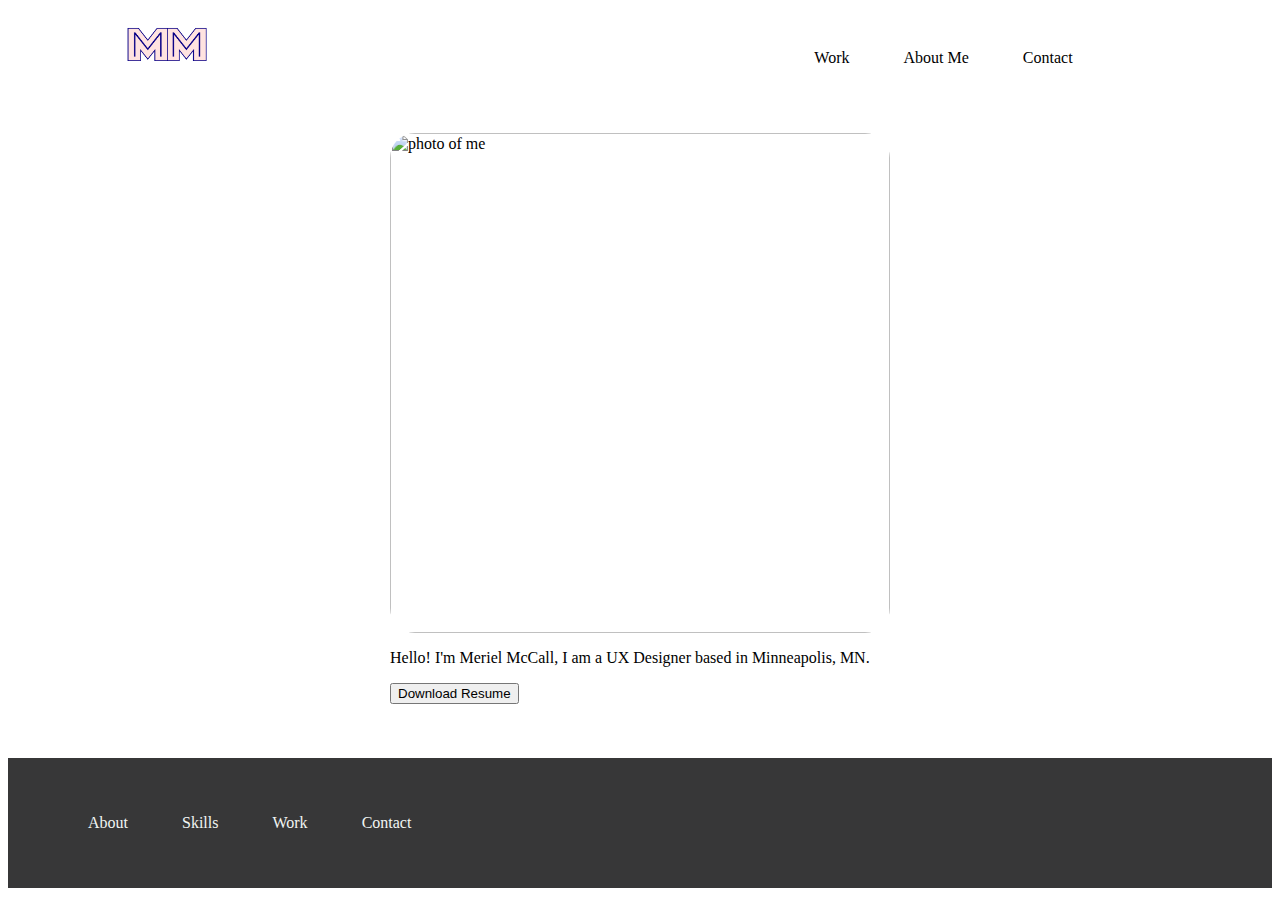
==== index.html @ 0f676a25 "homework for unit 18 with new files" ====
<html lang="en">
  <head>
    <meta charset="UTF-8" />
    <meta http-equiv="X-UA-Compatible" content="IE=edge" />
    <meta name="viewport" content="width=device-width, initial-scale=1.0" />
    <title>My Portfolio</title>
    <link rel="stylesheet" href="./CSS/style.css" />
  </head>
  <body>
    <header class="navigation">
      <div class="inline-block logo">
        <img src="/Images/logo.png" alt="two capital M's as a logo" />
      </div>
      <nav class="inline-block">
        <ul>
          <li class="inline-block">Work</li>
          <li class="inline-block">About Me</li>
          <li class="inline-block">Contact</li>
        </ul>
      </nav>
    </header>
    <section class="heroImg">
      <div class="content">
        <img src="./Images/IMG_4546.PNG" alt="photo of me" />
        <p>
          Hello! I'm Meriel McCall, I am a UX Designer based in Minneapolis, MN.
        </p>
        <button>Download Resume</button>
      </div>
    </section>
    <footer>
      <ul>
        <li class="inline-block">About</li>
        <li class="inline-block">Skills</li>
        <li class="inline-block">Work</li>
        <li class="inline-block">Contact</li>
      </ul>
    </footer>
  </body>
</html>
---- CSS/style.css ----
.inline-block {
  display: inline-block;
  vertical-align: top;
}

.logo {
  width: 23%;
  padding: 1%;
  text-align: center;
}

nav {
  width: 73%;
  margin-left: auto;
}

ul {
  width: 50%;
  margin-left: auto;
}

.heroImg {
  height: 600px;
  padding: 25px;
}

.content {
  width: 500px;
  margin: 0 auto;
}

footer {
  background-color: #373738;
  color: rgb(241, 245, 243);
  padding: 15px;
}

footer ul {
  display: inline-block;
  vertical-align: top;
}
li {
  padding: 25px;
}

.content img {
  height: 500px;
  border-radius: 25px;
}

.logo img {
  height: 50px;
  width: 100px;
}
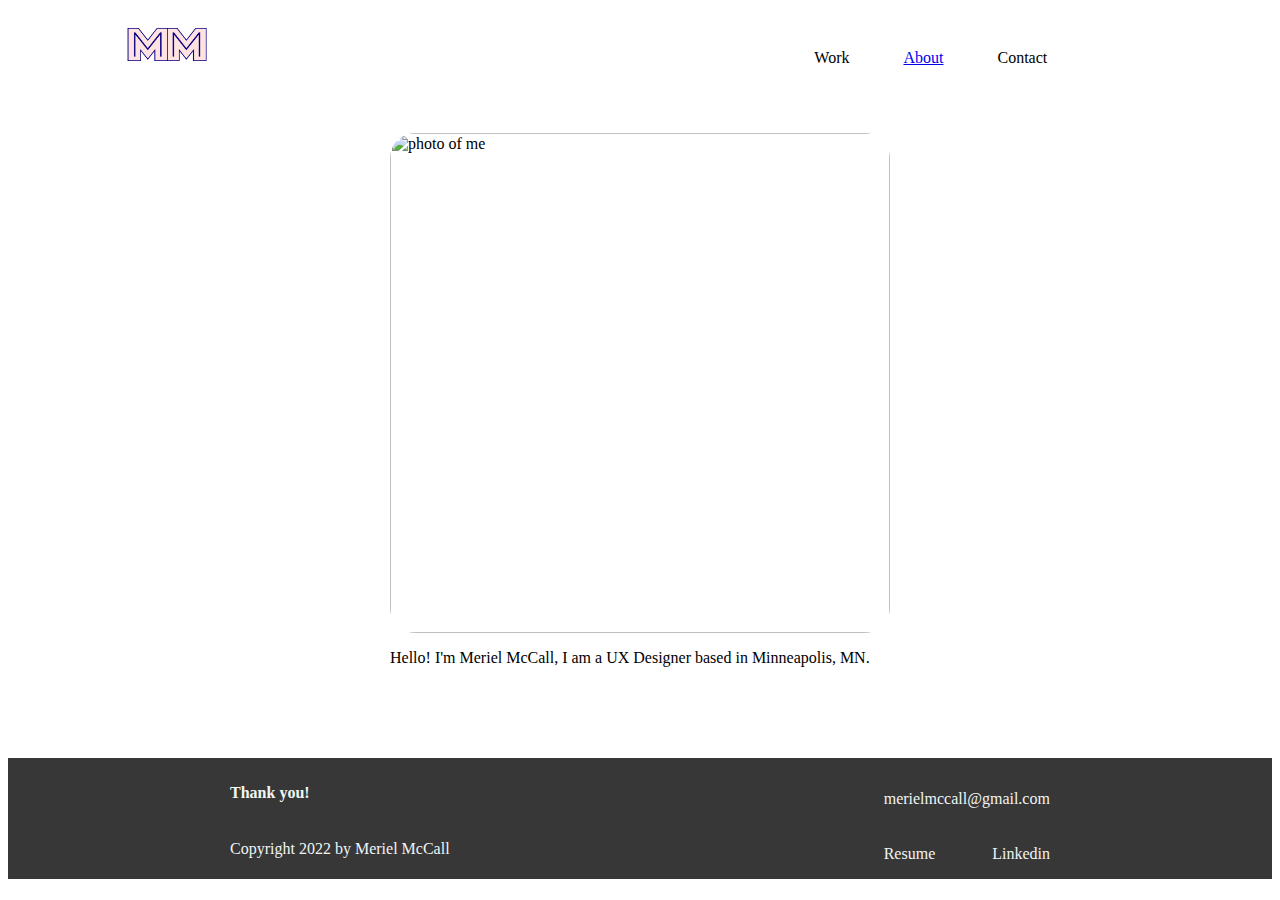
==== commit a025f58a: "Footer finished." ====
--- a/index.html
+++ b/index.html
@@ -14,7 +14,9 @@
       <nav class="inline-block">
         <ul>
           <li class="inline-block">Work</li>
-          <li class="inline-block">About Me</li>
+          <li class="inline-block">
+            <a href="./pages/about-me.html">About</a>
+          </li>
           <li class="inline-block">Contact</li>
         </ul>
       </nav>
@@ -25,16 +27,20 @@
         <p>
           Hello! I'm Meriel McCall, I am a UX Designer based in Minneapolis, MN.
         </p>
-        <button>Download Resume</button>
       </div>
     </section>
     <footer>
-      <ul>
-        <li class="inline-block">About</li>
-        <li class="inline-block">Skills</li>
-        <li class="inline-block">Work</li>
-        <li class="inline-block">Contact</li>
-      </ul>
+      <div>
+        <h4 class="inline-block">Thank you!</h4>
+        <p>Copyright 2022 by Meriel McCall</p>
+      </div>
+      <div class="footer__right">
+        <p>merielmccall@gmail.com</p>
+        <ul class="footer__list">
+          <li><a href="#">Resume</a></li>
+          <li><a href="#">Linkedin</a></li>
+        </ul>
+      </div>
     </footer>
   </body>
 </html>
--- a/CSS/style.css
+++ b/CSS/style.css
@@ -29,16 +29,6 @@
   margin: 0 auto;
 }
 
-footer {
-  background-color: #373738;
-  color: rgb(241, 245, 243);
-  padding: 15px;
-}
-
-footer ul {
-  display: inline-block;
-  vertical-align: top;
-}
 li {
   padding: 25px;
 }
@@ -52,3 +42,42 @@
   height: 50px;
   width: 100px;
 }
+
+footer {
+  background-color: #373738;
+  color: rgb(241, 245, 243);
+  padding: 5px;
+  display: flex;
+  flex-direction: row;
+  justify-content: space-around;
+}
+
+.footer__list {
+  display: flex;
+  justify-content: space-between;
+  list-style: none;
+  padding: 0;
+  margin: 0;
+  width: 100%;
+}
+
+.footer__right {
+  display: flex;
+  flex-direction: column;
+  justify-content: space-around;
+  align-items: center;
+  align-content: flex-start;
+}
+
+.footer__list li {
+  margin: 0;
+  padding: 0;
+}
+
+.footer__list a {
+  color: rgb(241, 245, 243);
+  text-decoration: none;
+}
+.footer__list a:hover {
+  text-decoration: underline;
+}
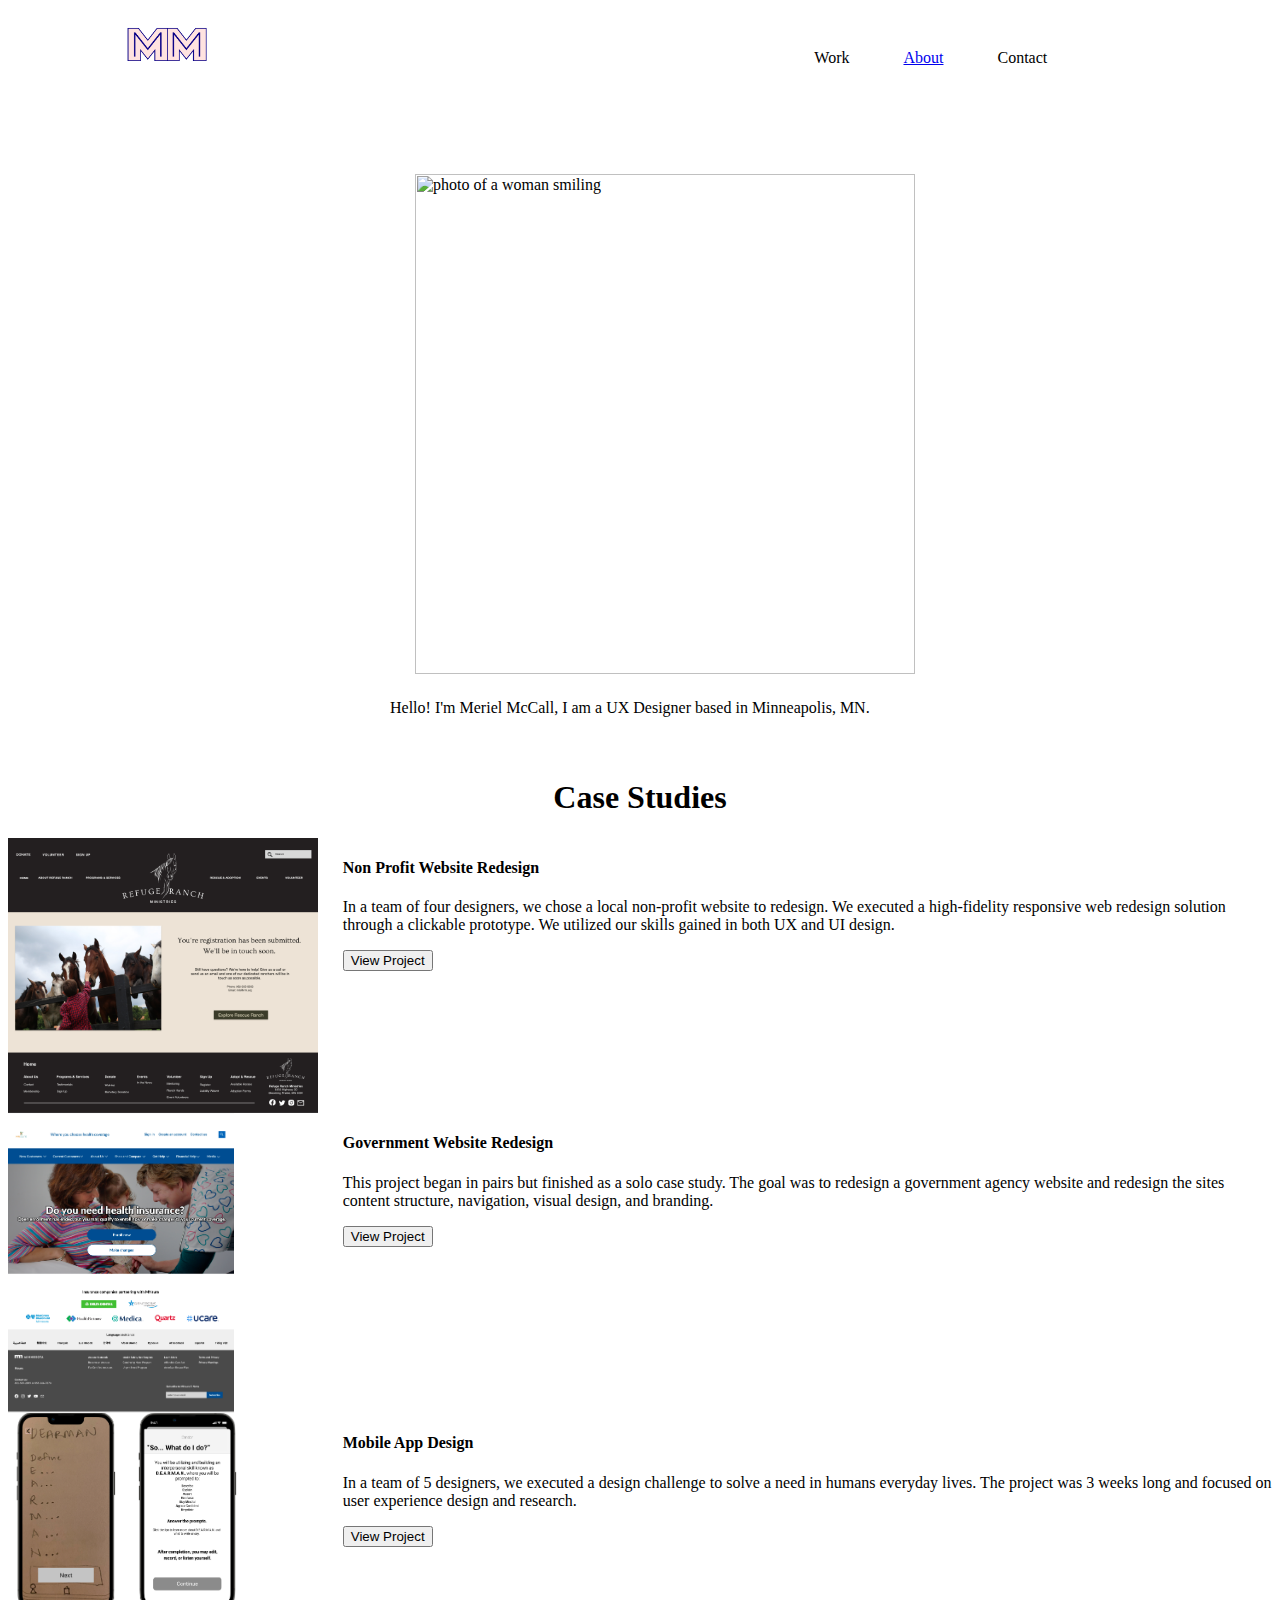
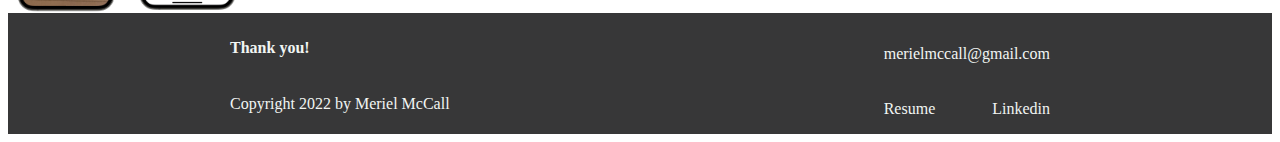
==== commit 6f38f96d: "homework 18 updated" ====
--- a/index.html
+++ b/index.html
@@ -9,7 +9,7 @@
   <body>
     <header class="navigation">
       <div class="inline-block logo">
-        <img src="/Images/logo.png" alt="two capital M's as a logo" />
+        <img src="./Images/logo.png" alt="two capital M's as a logo" />
       </div>
       <nav class="inline-block">
         <ul>
@@ -23,12 +23,76 @@
     </header>
     <section class="heroImg">
       <div class="content">
-        <img src="./Images/IMG_4546.PNG" alt="photo of me" />
+        <img
+          src="./Images/IMG_4546.PNG"
+          alt="photo of a woman smiling"
+          class="mainPic"
+        />
         <p>
           Hello! I'm Meriel McCall, I am a UX Designer based in Minneapolis, MN.
         </p>
       </div>
     </section>
+    <section class="myWork">
+      <h1 class="caseStudies">Case Studies</h1>
+      <div class="workGrid">
+        <div id="topPic">
+          <img
+            src="./Images/RRM.png"
+            alt="Photo of my first case study"
+            class="rrmPic"
+          />
+        </div>
+        <div class="topInfo">
+          <h4>Non Profit Website Redesign</h4>
+          <p>
+            In a team of four designers, we chose a local non-profit website to
+            redesign. We executed a high-fidelity responsive web redesign
+            solution through a clickable prototype. We utilized our skills
+            gained in both UX and UI design.
+          </p>
+          <button>View Project</button>
+        </div>
+      </div>
+        <div class="workGrid">
+      <div>
+          <img
+            src="./Images/MNsure.png"
+            alt="photo of my second case study"
+            class="mnsurePic"
+          />
+        </div>
+        <div>
+          <h4>Government Website Redesign</h4>
+          <p>
+            This project began in pairs but finished as a solo case study. The
+            goal was to redesign a government agency website and redesign the
+            sites content structure, navigation, visual design, and branding.
+          </p>
+          <button>View Project</button>
+        </div>
+        </div>
+        <div class="workGrid">
+        <div>
+          <img
+            src="./Images/Dearman.png"
+            alt="photo of third case study"
+            class="dearmanPic"
+          />
+        </div>
+        <div>
+          <h4>Mobile App Design</h4>
+          <p>
+            In a team of 5 designers, we executed a design challenge to solve a
+            need in humans everyday lives. The project was 3 weeks long and
+            focused on user experience design and research.
+          </p>
+          <button>View Project</button>
+        </div>
+      </div>
+      </div>
+    </section>
+
     <footer>
       <div>
         <h4 class="inline-block">Thank you!</h4>
--- a/CSS/style.css
+++ b/CSS/style.css
@@ -24,11 +24,23 @@
   padding: 25px;
 }
 
+.profilePic {
+  float: left;
+  padding: 25px;
+}
+
+.mainPic {
+  float: left;
+  padding: 25px;
+}
 .content {
   width: 500px;
   margin: 0 auto;
 }
 
+.caseStudies {
+  text-align: center;
+}
 li {
   padding: 25px;
 }
@@ -43,6 +55,23 @@
   width: 100px;
 }
 
+.rrmPic {
+  height: auto;
+  width: 100%;
+}
+
+.mnsurePic {
+  height: 300px;
+}
+
+.dearmanPic {
+  height: 200px;
+}
+.workGrid {
+  display: grid;
+  grid-template-columns: 1fr 3fr;
+  gap: 25px;
+}
 footer {
   background-color: #373738;
   color: rgb(241, 245, 243);
